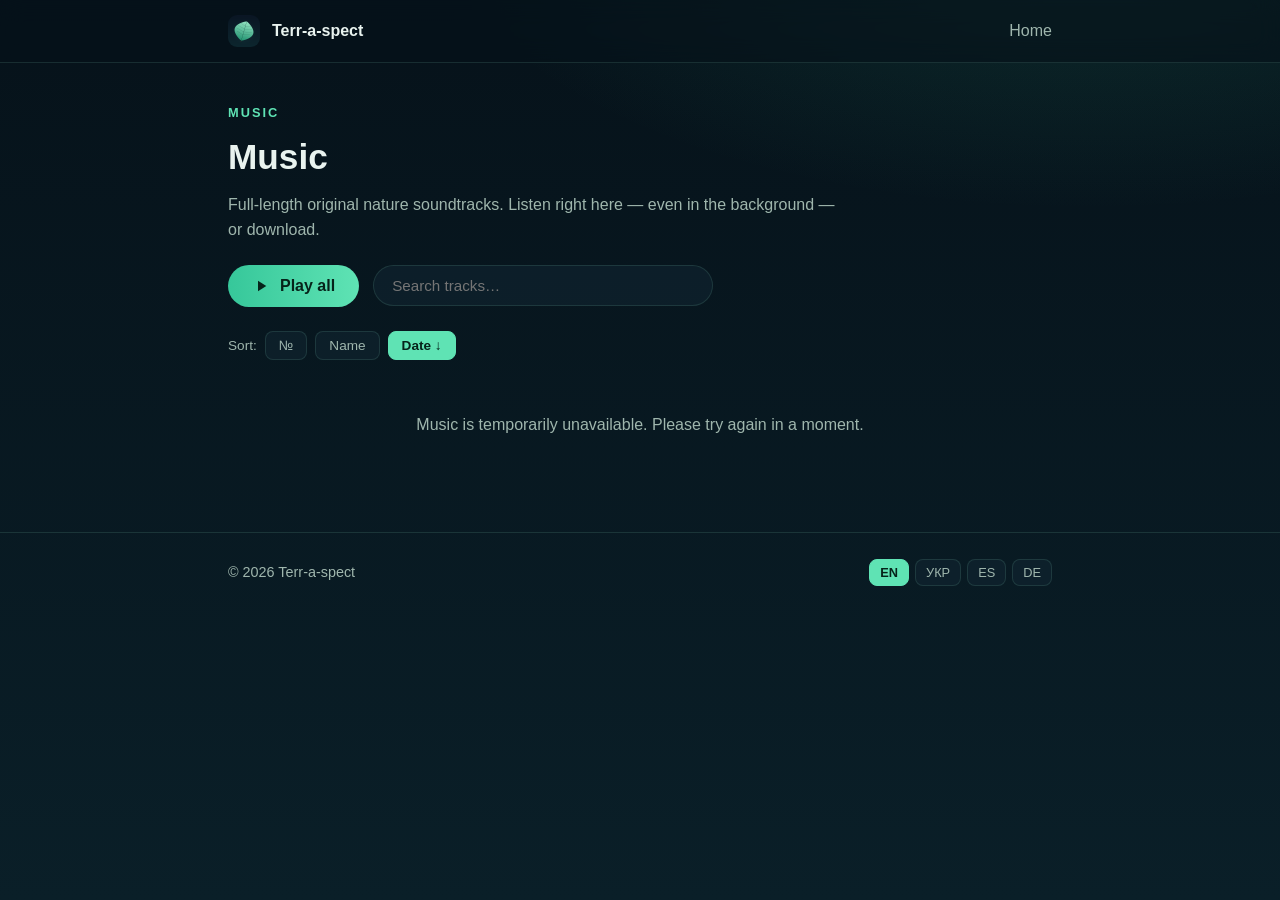
==== music.html @ 90dee753 "Gallery: mobile swipe, video controls, track click -> music page deeplink; bot adds post track to mu" ====
<!DOCTYPE html>
<html lang="en">
<head>
<meta charset="utf-8">
<meta name="viewport" content="width=device-width, initial-scale=1">
<title>Music — Terr-a-spect</title>
<meta name="description" content="Full-length original nature soundtracks by Terr-a-spect. Listen in the background or download.">
<link rel="icon" type="image/png" href="./icon.png">
<style>
  :root{--bg0:#06121a;--bg1:#0a1f28;--surface:rgba(18,38,49,.6);--border:rgba(120,190,170,.16);
        --text:#e9f3ef;--muted:#9fb6ad;--accent:#5fe3b4;--accent2:#36c79a;color-scheme:dark}
  *{box-sizing:border-box;margin:0;padding:0}
  body{font-family:-apple-system,BlinkMacSystemFont,"Segoe UI",Roboto,Arial,sans-serif;
       background:radial-gradient(1100px 500px at 85% -10%,rgba(54,199,154,.16),transparent 60%),
                  linear-gradient(180deg,var(--bg0),var(--bg1));background-attachment:fixed;
       color:var(--text);line-height:1.6;-webkit-font-smoothing:antialiased;padding-bottom:130px}
  a{color:var(--accent);text-decoration:none}
  .wrap{max-width:860px;margin:0 auto;padding:0 18px}
  nav{position:sticky;top:0;z-index:20;backdrop-filter:blur(12px);background:rgba(6,18,26,.6);
      border-bottom:1px solid var(--border)}
  nav .wrap{display:flex;align-items:center;gap:12px;height:62px}
  nav img{width:32px;height:32px;border-radius:9px}
  nav .brand{font-weight:700}
  nav .home{margin-left:auto;color:var(--muted)} nav .home:hover{color:var(--text)}

  header.h{padding:40px 0 14px}
  .eyebrow{color:var(--accent);font-weight:700;font-size:.8rem;letter-spacing:2px;text-transform:uppercase}
  h1{font-size:2.2rem;font-weight:800;margin:6px 0}
  .sub{color:var(--muted);max-width:620px}
  .bar{display:flex;align-items:center;gap:14px;margin:22px 0 8px;flex-wrap:wrap}
  .playall{display:inline-flex;align-items:center;gap:10px;background:linear-gradient(90deg,var(--accent2),var(--accent));
           color:#06231a;font-weight:700;border:0;border-radius:30px;padding:12px 24px;cursor:pointer;font-size:1rem}
  .playall:hover{filter:brightness(1.07)}
  .search{flex:1;min-width:180px;max-width:340px;background:var(--surface);border:1px solid var(--border);
          color:var(--text);border-radius:30px;padding:11px 18px;font-size:.95rem;outline:none}
  .search:focus{border-color:var(--accent)}
  .count{color:var(--muted);font-size:.92rem}
  .sortbar{display:flex;align-items:center;gap:8px;margin:2px 0 12px;flex-wrap:wrap}
  .slab{color:var(--muted);font-size:.85rem}
  .sortbtn{background:var(--surface);border:1px solid var(--border);color:var(--muted);border-radius:8px;padding:6px 13px;font-size:.85rem;cursor:pointer}
  .sortbtn:hover{color:var(--text)}
  .sortbtn.on{color:#06231a;background:var(--accent);border-color:var(--accent);font-weight:700}
  .sortbtn.on::after{content:' ↓'} .sortbtn.on[data-dir="asc"]::after{content:' ↑'}
  .date{color:var(--muted);font-size:.82rem;width:96px;text-align:right;flex:0 0 96px}

  .list{margin-top:8px}
  .row{display:flex;align-items:center;gap:14px;padding:11px 12px;border-radius:12px;cursor:pointer;transition:.12s}
  .row:hover{background:var(--surface)}
  .row.on{background:rgba(95,227,180,.12)}
  .num{width:26px;text-align:center;color:var(--muted);position:relative;flex:0 0 26px;font-variant-numeric:tabular-nums}
  .row:hover .n,.row.on .n{display:none}
  .pi{display:none;color:var(--accent)} .row:hover .pi,.row.on .pi{display:inline}
  .meta{flex:1;min-width:0}
  .tt{font-weight:600;white-space:nowrap;overflow:hidden;text-overflow:ellipsis}
  .row.on .tt{color:var(--accent)}
  .pf{color:var(--muted);font-size:.85rem;white-space:nowrap;overflow:hidden;text-overflow:ellipsis}
  .dur{color:var(--muted);font-size:.9rem;font-variant-numeric:tabular-nums}
  .dl{color:var(--muted);font-size:1.2rem;padding:4px 6px;border-radius:8px}
  .dl:hover{color:var(--accent);background:var(--surface)}
  .rvol{display:none}
  .row.on .rvol{display:inline-block;width:72px;flex:0 0 72px}
  .offline{padding:40px 0;color:var(--muted);text-align:center}

  .pager{display:flex;gap:6px;justify-content:center;margin:24px 0 6px;flex-wrap:wrap}
  .pager button{background:var(--surface);border:1px solid var(--border);color:var(--muted);border-radius:9px;
                min-width:38px;height:38px;cursor:pointer;font-size:.92rem}
  .pager button:hover{color:var(--text)}
  .pager button.on{background:var(--accent);color:#06231a;border-color:var(--accent);font-weight:700}
  .pager button:disabled{opacity:.4;cursor:default}

  .player{position:fixed;left:0;right:0;bottom:0;z-index:30;transform:translateY(120%);transition:.25s;
          background:rgba(8,20,28,.92);backdrop-filter:blur(16px);border-top:1px solid var(--border)}
  .player.show{transform:none}
  .player .pw{max-width:980px;margin:0 auto;padding:10px 16px;display:flex;align-items:center;gap:14px}
  .pCover{width:46px;height:46px;border-radius:10px;flex:0 0 46px}
  .pInfo{min-width:0;width:180px}
  .pTitle{font-weight:600;white-space:nowrap;overflow:hidden;text-overflow:ellipsis}
  .pPerf{color:var(--muted);font-size:.82rem;white-space:nowrap;overflow:hidden;text-overflow:ellipsis}
  .pCtrls{display:flex;align-items:center;gap:4px}
  .pCtrls button{background:none;border:0;color:var(--text);cursor:pointer;padding:6px;border-radius:50%;display:grid;place-items:center}
  .pCtrls button:hover{color:var(--accent)}
  .pCtrls .big{background:var(--text);color:#06231a;width:42px;height:42px}
  .pCtrls .big:hover{background:var(--accent)}
  .pCtrls .shuf.on{color:var(--accent);background:rgba(95,227,180,.16)}
  .pCtrls svg{width:20px;height:20px;fill:currentColor} .pCtrls .big svg{width:22px;height:22px}
  .pSeek{flex:1;display:flex;align-items:center;gap:10px;min-width:120px}
  .pSeek span{color:var(--muted);font-size:.78rem;font-variant-numeric:tabular-nums;width:34px;text-align:center}
  input[type=range]{-webkit-appearance:none;appearance:none;height:5px;border-radius:5px;background:#28414a;flex:1;cursor:pointer}
  input[type=range]::-webkit-slider-thumb{-webkit-appearance:none;width:13px;height:13px;border-radius:50%;background:var(--accent)}
  input[type=range]::-moz-range-thumb{width:13px;height:13px;border:0;border-radius:50%;background:var(--accent)}
  .pVol{display:flex;align-items:center;gap:6px}
  .pVol button{background:none;border:0;color:var(--muted);cursor:pointer;padding:2px;display:grid;place-items:center}
  .pVol button:hover{color:var(--accent)} .pVol svg{width:20px;height:20px;fill:currentColor}
  .pVol input[type=range]{width:84px;flex:0 0 84px}
  .pDl{color:var(--muted);font-size:1.3rem;padding:4px 8px} .pDl:hover{color:var(--accent)}
  @media(max-width:640px){
    .pInfo{width:auto;flex:1} .pSeek{order:5;flex-basis:100%;width:100%}
    .pSeek span{display:none} .player .pw{flex-wrap:wrap;gap:10px} .pDl{display:none}
    .pVol input[type=range]{width:60px;flex:0 0 60px} .row.on .rvol{display:none}
    .date{display:none}
  }

  footer{border-top:1px solid var(--border);padding:26px 0;margin-top:30px;color:var(--muted);font-size:.9rem}
  footer .wrap{display:flex;justify-content:space-between;gap:14px;flex-wrap:wrap;align-items:center}
  .langs{display:flex;gap:6px}
  .langbtn{background:var(--surface);border:1px solid var(--border);color:var(--muted);border-radius:8px;
           padding:5px 10px;font-size:.8rem;cursor:pointer}
  .langbtn.on{color:#06231a;background:var(--accent);border-color:var(--accent);font-weight:700}
</style>
</head>
<body>
<nav><div class="wrap">
  <img src="./icon.png" alt="Terr-a-spect"><span class="brand">Terr-a-spect</span>
  <a class="home" href="./index.html" data-i18n="nav_home">Home</a>
</div></nav>

<header class="h"><div class="wrap">
  <div class="eyebrow" data-i18n="nav_music">Music</div>
  <h1 data-i18n="mus_title">Music</h1>
  <p class="sub" data-i18n="mus_sub">Full-length original nature soundtracks. Listen right here — even in the background — or download.</p>
  <div class="bar">
    <button class="playall" onclick="playAll()">
      <svg width="18" height="18" viewBox="0 0 24 24" fill="currentColor"><path d="M8 5v14l11-7z"/></svg>
      <span data-i18n="mus_playall">Play all</span>
    </button>
    <input class="search" id="search" type="text" oninput="applyFilter()" data-i18n-ph="mus_search" placeholder="Search tracks…">
    <span class="count" id="count"></span>
  </div>
</div></header>

<main class="wrap">
  <div class="sortbar">
    <span class="slab" data-i18n="mus_sort">Sort:</span>
    <button class="sortbtn" data-k="no" onclick="setSort('no')">№</button>
    <button class="sortbtn" data-k="name" onclick="setSort('name')" data-i18n="mus_byname">Name</button>
    <button class="sortbtn" data-k="date" onclick="setSort('date')" data-i18n="mus_bydate">Date</button>
  </div>
  <div class="list" id="list"></div>
  <div class="pager" id="pager"></div>
</main>

<div class="player" id="player"><div class="pw">
  <img class="pCover" src="./icon.png" alt="">
  <div class="pInfo"><div class="pTitle" id="pTitle"></div><div class="pPerf" id="pPerf"></div></div>
  <div class="pCtrls">
    <button onclick="prev()" aria-label="Previous"><svg viewBox="0 0 24 24"><path d="M6 6h2v12H6zm3.5 6l8.5 6V6z"/></svg></button>
    <button class="big" id="pBtn" onclick="toggle()" aria-label="Play"></button>
    <button onclick="next()" aria-label="Next"><svg viewBox="0 0 24 24"><path d="M16 6h2v12h-2zM6 18l8.5-6L6 6z"/></svg></button>
    <button id="shufBtn" class="shuf" onclick="toggleShuffle()" aria-label="Shuffle" title="Shuffle — next track is random"><svg viewBox="0 0 24 24"><path d="M10.59 9.17 5.41 4 4 5.41l5.17 5.17 1.42-1.41zM14.5 4l2.04 2.04L4 18.59 5.41 20 17.96 7.46 20 9.5V4h-5.5zm.33 9.41-1.41 1.41 3.13 3.13L14.5 20H20v-5.5l-2.04 2.04-3.13-3.13z"/></svg></button>
  </div>
  <div class="pSeek">
    <span id="cur">0:00</span>
    <input id="seek" type="range" min="0" max="1000" value="0" oninput="seekTo(this.value)">
    <span id="dur">0:00</span>
  </div>
  <div class="pVol">
    <button id="muteBtn" onclick="toggleMute()" aria-label="Mute"></button>
    <input id="vol" type="range" min="0" max="100" value="100" oninput="setVol(this.value)" aria-label="Volume">
  </div>
  <a class="pDl" id="pDl" href="#" download aria-label="Download">⬇</a>
</div></div>

<footer><div class="wrap">
  <div>© 2026 Terr-a-spect</div>
  <div class="langs" data-lang-switcher></div>
</div></footer>

<script src="./i18n.js"></script>
<script>
const MEDIA="https://media.terr-a-spect.com";
const ART="https://terr-a-spect.com/icon.png";
const PAGE=10;
const ICONS={
  play:'<svg viewBox="0 0 24 24"><path d="M8 5v14l11-7z"/></svg>',
  pause:'<svg viewBox="0 0 24 24"><path d="M6 5h4v14H6zm8 0h4v14h-4z"/></svg>',
  vol:'<svg viewBox="0 0 24 24"><path d="M3 9v6h4l5 5V4L7 9H3zm13.5 3a4.5 4.5 0 0 0-2.5-4v8a4.5 4.5 0 0 0 2.5-4z"/></svg>',
  mute:'<svg viewBox="0 0 24 24"><path d="M3 9v6h4l5 5V4L7 9H3z"/><path d="M16.5 7.4 15 8.9l2.1 2.1L15 13.1l1.5 1.5 2.1-2.1 2.1 2.1 1.5-1.5L20.1 11l2.1-2.1-1.5-1.5L18.6 9.5z"/></svg>'};
let tracks=[], view=[], page=0, cur=-1, saveT=0;
const audio=new Audio(); audio.preload="metadata";
let vol=parseFloat(localStorage.getItem('ts_vol')); if(isNaN(vol))vol=1; audio.volume=vol; let lastVol=vol||1;
let shuffle=localStorage.getItem('ts_shuffle')==='1';
let sortKey=localStorage.getItem('ts_sort')||'date'; let sortDir=parseInt(localStorage.getItem('ts_sortd'))||-1;
const curLang=()=>localStorage.getItem('ts_lang')||(navigator.language||'en').slice(0,2);
const fmtDate=s=>{if(!s)return'';try{return new Date(s).toLocaleDateString(curLang(),{year:'numeric',month:'short',day:'numeric'});}catch(e){return s.slice(0,10);}};
const $=id=>document.getElementById(id);
const fmt=s=>{s=Math.round(s||0);return Math.floor(s/60)+":"+String(s%60).padStart(2,"0");};
const esc=s=>(s||'').replace(/[&<>"]/g,c=>({'&':'&amp;','<':'&lt;','>':'&gt;','"':'&quot;'}[c]));

async function init(){
  try{
    const r=await fetch(MEDIA+"/api/tracks",{cache:"no-store"});
    tracks=(await r.json()).tracks||[];
  }catch(e){
    $('list').innerHTML='<div class="offline" data-i18n="mus_offline"></div>';
    setLang(localStorage.getItem('ts_lang')||'en'); return;
  }
  const asc=[...tracks].sort((a,b)=>(a.date<b.date?-1:a.date>b.date?1:a.msg_id-b.msg_id));
  asc.forEach((t,i)=>t.no=i+1);          // стабільний № (найстаріший = 1)
  applySort(); syncVol();
  // player завжди знизу: відновлюємо останній трек/позицію (новому юзеру — найсвіжіший)
  const saved=JSON.parse(localStorage.getItem('ts_last')||'null');
  let idx = saved ? tracks.findIndex(t=>t.msg_id===saved.msg_id) : -1;
  if(idx<0 && tracks.length) idx=0;
  if(idx>=0) loadTrack(idx, (saved&&tracks[idx].msg_id===saved.msg_id)?(saved.time||0):0, false);
  // глибоке посилання з галереї: ?t=<msg_id> → перейти на потрібну сторінку й увімкнути трек
  const tp=new URLSearchParams(location.search).get('t');
  if(tp){
    const ti=tracks.findIndex(t=>String(t.msg_id)===tp);
    if(ti>=0){ const pos=view.indexOf(tracks[ti]); if(pos>=0){page=Math.floor(pos/PAGE); render();} play(ti); }
  }
}

function applyFilter(){
  const qs=($('search').value||'').trim().toLowerCase();
  view = qs ? tracks.filter(t=>(t.title||'').toLowerCase().includes(qs)||(t.performer||'').toLowerCase().includes(qs)) : tracks.slice();
  page=0; render();
}
function render(){
  const pages=Math.max(1,Math.ceil(view.length/PAGE));
  if(page>=pages)page=pages-1;
  const slice=view.slice(page*PAGE,page*PAGE+PAGE);
  $('list').innerHTML = slice.length ? slice.map(t=>{
    const i=tracks.indexOf(t);
    return `<div class="row" data-i="${i}" onclick="play(${i})">
      <div class="num"><span class="n">${t.no}</span><span class="pi">▶</span></div>
      <div class="meta"><div class="tt">${esc(t.title)||'—'}</div><div class="pf">${esc(t.performer)}</div></div>
      <div class="date">${fmtDate(t.date)}</div>
      <input class="rvol" type="range" min="0" max="100" value="100" onclick="event.stopPropagation()" oninput="setVol(this.value)" aria-label="Volume">
      <div class="dur">${fmt(t.duration)}</div>
      <a class="dl" href="${MEDIA+t.download}" onclick="event.stopPropagation()" download>⬇</a>
    </div>`;}).join('') : '<div class="offline">'+tt('mus_nores')+'</div>';
  renderPager(pages);
  $('count').textContent=view.length+" "+tt('mus_tracks');
  mark(); syncVol();
}
function renderPager(pages){
  if(pages<=1){$('pager').innerHTML='';return;}
  let h=`<button ${page===0?'disabled':''} onclick="go(${page-1})">‹</button>`;
  for(let p=0;p<pages;p++) h+=`<button class="${p===page?'on':''}" onclick="go(${p})">${p+1}</button>`;
  h+=`<button ${page===pages-1?'disabled':''} onclick="go(${page+1})">›</button>`;
  $('pager').innerHTML=h;
}
function go(p){page=p;render();window.scrollTo({top:0,behavior:'smooth'});}

function loadTrack(i,seek,autoplay){
  cur=i; const t=tracks[i];
  audio.src=MEDIA+t.stream;
  $('pTitle').textContent=t.title||'—'; $('pPerf').textContent=t.performer||'';
  $('pDl').href=MEDIA+t.download; $('player').classList.add('show');
  mark(); setMs(t); persist();
  if(seek>0) audio.addEventListener('loadedmetadata',function(){audio.currentTime=seek;$('dur').textContent=fmt(audio.duration);},{once:true});
  if(autoplay) audio.play();
}
function play(i){ if(i===cur){toggle();return;} loadTrack(i,0,true); }
function toggle(){ if(cur<0&&tracks.length){loadTrack(0,0,true);return;} audio.paused?audio.play():audio.pause(); }
function randIdx(){ if(tracks.length<=1)return 0; let i; do{i=Math.floor(Math.random()*tracks.length);}while(i===cur); return i; }
function pickNext(){ return shuffle?randIdx():(cur+1)%tracks.length; }
function next(){ if(tracks.length) loadTrack(pickNext(),0,true); }
function prev(){ if(tracks.length) loadTrack((cur-1+tracks.length)%tracks.length,0,true); }
function toggleShuffle(){ shuffle=!shuffle; localStorage.setItem('ts_shuffle',shuffle?'1':'0'); updShuf(); }
function updShuf(){ const b=$('shufBtn'); if(b) b.classList.toggle('on',shuffle); }
function setSort(k){ if(sortKey===k) sortDir=-sortDir; else { sortKey=k; sortDir=(k==='name')?1:(k==='date'?-1:1); }
  localStorage.setItem('ts_sort',sortKey); localStorage.setItem('ts_sortd',sortDir); applySort(); }
function applySort(){
  const curId=cur>=0?tracks[cur].msg_id:null;
  tracks.sort((a,b)=>{ let r;
    if(sortKey==='name') r=(a.title||'').localeCompare(b.title||'');
    else if(sortKey==='date') r=(a.date<b.date?-1:a.date>b.date?1:0);
    else r=a.no-b.no;
    return r*sortDir; });
  if(curId!=null) cur=tracks.findIndex(t=>t.msg_id===curId);
  applyFilter(); updSort();
}
function updSort(){ document.querySelectorAll('.sortbtn').forEach(b=>{
  const on=b.dataset.k===sortKey; b.classList.toggle('on',on);
  if(on) b.dataset.dir=sortDir>0?'asc':'desc'; else b.removeAttribute('data-dir'); }); }
function playAll(){ if(view.length) loadTrack(tracks.indexOf(view[0]),0,true); }
function mark(){document.querySelectorAll('.row').forEach(r=>r.classList.toggle('on',+r.dataset.i===cur));}
function seekTo(v){if(audio.duration)audio.currentTime=v/1000*audio.duration;}
function persist(){if(cur>=0)localStorage.setItem('ts_last',JSON.stringify({msg_id:tracks[cur].msg_id,time:Math.floor(audio.currentTime||0)}));}

function setVol(v){vol=Math.max(0,Math.min(1,v/100));audio.volume=vol;if(vol>0)lastVol=vol;localStorage.setItem('ts_vol',vol);syncVol();}
function toggleMute(){setVol(vol>0?0:(lastVol||1)*100);}
function syncVol(){const p=Math.round(vol*100);const pv=$('vol');if(pv)pv.value=p;
  document.querySelectorAll('.rvol').forEach(r=>r.value=p);
  const mb=$('muteBtn');if(mb)mb.innerHTML=vol>0?ICONS.vol:ICONS.mute;}

function setMs(t){
  if('mediaSession' in navigator){
    navigator.mediaSession.metadata=new MediaMetadata({title:t.title||'',artist:t.performer||'Terr-a-spect',
      album:'Terr-a-spect',artwork:[{src:ART,sizes:'512x512',type:'image/png'}]});
    navigator.mediaSession.setActionHandler('play',()=>audio.play());
    navigator.mediaSession.setActionHandler('pause',()=>audio.pause());
    navigator.mediaSession.setActionHandler('previoustrack',prev);
    navigator.mediaSession.setActionHandler('nexttrack',next);
  }
}
audio.addEventListener('play',()=>$('pBtn').innerHTML=ICONS.pause);
audio.addEventListener('pause',()=>{$('pBtn').innerHTML=ICONS.play;persist();});
audio.addEventListener('ended',next);
audio.addEventListener('timeupdate',()=>{
  const d=audio.duration||0,c=audio.currentTime||0;
  $('seek').value=d?c/d*1000:0;$('cur').textContent=fmt(c);$('dur').textContent=fmt(d);
  const now=Date.now(); if(now-saveT>3000){saveT=now;persist();}
});
$('pBtn').innerHTML=ICONS.play; syncVol(); updShuf(); updSort();
window.addEventListener('langchange',()=>{ if(tracks.length) render(); });
init();
</script>
</body>
</html>
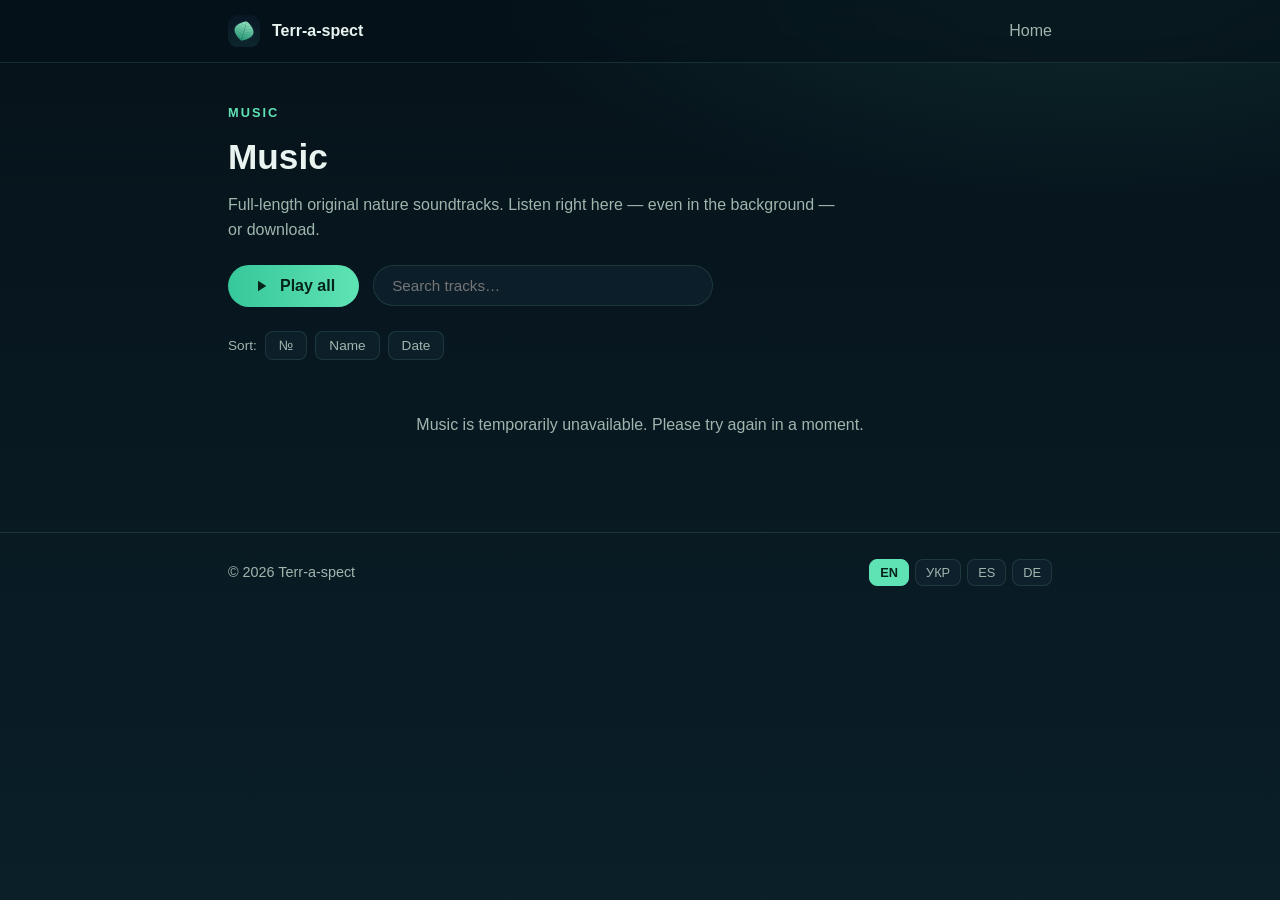
==== commit 18ee6781: "Global floating music player across all pages - Smart bottom-right player: round FAB (mini) ⇄ square" ====
--- a/music.html
+++ b/music.html
@@ -6,6 +6,7 @@
 <title>Music — Terr-a-spect</title>
 <meta name="description" content="Full-length original nature soundtracks by Terr-a-spect. Listen in the background or download.">
 <link rel="icon" type="image/png" href="./icon.png">
+<link rel="stylesheet" href="./player.css">
 <style>
   :root{--bg0:#06121a;--bg1:#0a1f28;--surface:rgba(18,38,49,.6);--border:rgba(120,190,170,.16);
         --text:#e9f3ef;--muted:#9fb6ad;--accent:#5fe3b4;--accent2:#36c79a;color-scheme:dark}
@@ -58,7 +59,7 @@
   .dl{color:var(--muted);font-size:1.2rem;padding:4px 6px;border-radius:8px}
   .dl:hover{color:var(--accent);background:var(--surface)}
   .rvol{display:none}
-  .row.on .rvol{display:inline-block;width:72px;flex:0 0 72px}
+  .row.on .rvol{display:inline-block;width:80px;flex:0 0 80px}   /* зліва від дати */
   .offline{padding:40px 0;color:var(--muted);text-align:center}
 
   .pager{display:flex;gap:6px;justify-content:center;margin:24px 0 6px;flex-wrap:wrap}
@@ -85,7 +86,8 @@
   .pCtrls svg{width:20px;height:20px;fill:currentColor} .pCtrls .big svg{width:22px;height:22px}
   .pSeek{flex:1;display:flex;align-items:center;gap:10px;min-width:120px}
   .pSeek span{color:var(--muted);font-size:.78rem;font-variant-numeric:tabular-nums;width:34px;text-align:center}
-  input[type=range]{-webkit-appearance:none;appearance:none;height:5px;border-radius:5px;background:#28414a;flex:1;cursor:pointer}
+  input[type=range]{-webkit-appearance:none;appearance:none;height:5px;border-radius:5px;background:#28414a;cursor:pointer}
+  .pSeek input[type=range]{flex:1}   /* розтягується ЛИШЕ смуга перемотки, не всі повзунки */
   input[type=range]::-webkit-slider-thumb{-webkit-appearance:none;width:13px;height:13px;border-radius:50%;background:var(--accent)}
   input[type=range]::-moz-range-thumb{width:13px;height:13px;border:0;border-radius:50%;background:var(--accent)}
   .pVol{display:flex;align-items:center;gap:6px}
@@ -96,7 +98,7 @@
   @media(max-width:640px){
     .pInfo{width:auto;flex:1} .pSeek{order:5;flex-basis:100%;width:100%}
     .pSeek span{display:none} .player .pw{flex-wrap:wrap;gap:10px} .pDl{display:none}
-    .pVol input[type=range]{width:60px;flex:0 0 60px} .row.on .rvol{display:none}
+    .pVol{display:none} .row.on .rvol{display:none}
     .date{display:none}
   }
 
@@ -139,27 +141,6 @@
   <div class="pager" id="pager"></div>
 </main>
 
-<div class="player" id="player"><div class="pw">
-  <img class="pCover" src="./icon.png" alt="">
-  <div class="pInfo"><div class="pTitle" id="pTitle"></div><div class="pPerf" id="pPerf"></div></div>
-  <div class="pCtrls">
-    <button onclick="prev()" aria-label="Previous"><svg viewBox="0 0 24 24"><path d="M6 6h2v12H6zm3.5 6l8.5 6V6z"/></svg></button>
-    <button class="big" id="pBtn" onclick="toggle()" aria-label="Play"></button>
-    <button onclick="next()" aria-label="Next"><svg viewBox="0 0 24 24"><path d="M16 6h2v12h-2zM6 18l8.5-6L6 6z"/></svg></button>
-    <button id="shufBtn" class="shuf" onclick="toggleShuffle()" aria-label="Shuffle" title="Shuffle — next track is random"><svg viewBox="0 0 24 24"><path d="M10.59 9.17 5.41 4 4 5.41l5.17 5.17 1.42-1.41zM14.5 4l2.04 2.04L4 18.59 5.41 20 17.96 7.46 20 9.5V4h-5.5zm.33 9.41-1.41 1.41 3.13 3.13L14.5 20H20v-5.5l-2.04 2.04-3.13-3.13z"/></svg></button>
-  </div>
-  <div class="pSeek">
-    <span id="cur">0:00</span>
-    <input id="seek" type="range" min="0" max="1000" value="0" oninput="seekTo(this.value)">
-    <span id="dur">0:00</span>
-  </div>
-  <div class="pVol">
-    <button id="muteBtn" onclick="toggleMute()" aria-label="Mute"></button>
-    <input id="vol" type="range" min="0" max="100" value="100" oninput="setVol(this.value)" aria-label="Volume">
-  </div>
-  <a class="pDl" id="pDl" href="#" download aria-label="Download">⬇</a>
-</div></div>
-
 <footer><div class="wrap">
   <div>© 2026 Terr-a-spect</div>
   <div class="langs" data-lang-switcher></div>
@@ -167,24 +148,20 @@
 
 <script src="./i18n.js"></script>
 <script>
-const MEDIA="https://media.terr-a-spect.com";
-const ART="https://terr-a-spect.com/icon.png";
-const PAGE=10;
-const ICONS={
-  play:'<svg viewBox="0 0 24 24"><path d="M8 5v14l11-7z"/></svg>',
-  pause:'<svg viewBox="0 0 24 24"><path d="M6 5h4v14H6zm8 0h4v14h-4z"/></svg>',
-  vol:'<svg viewBox="0 0 24 24"><path d="M3 9v6h4l5 5V4L7 9H3zm13.5 3a4.5 4.5 0 0 0-2.5-4v8a4.5 4.5 0 0 0 2.5-4z"/></svg>',
-  mute:'<svg viewBox="0 0 24 24"><path d="M3 9v6h4l5 5V4L7 9H3z"/><path d="M16.5 7.4 15 8.9l2.1 2.1L15 13.1l1.5 1.5 2.1-2.1 2.1 2.1 1.5-1.5L20.1 11l2.1-2.1-1.5-1.5L18.6 9.5z"/></svg>'};
-let tracks=[], view=[], page=0, cur=-1, saveT=0;
-const audio=new Audio(); audio.preload="metadata";
-let vol=parseFloat(localStorage.getItem('ts_vol')); if(isNaN(vol))vol=1; audio.volume=vol; let lastVol=vol||1;
-let shuffle=localStorage.getItem('ts_shuffle')==='1';
-let sortKey=localStorage.getItem('ts_sort')||'date'; let sortDir=parseInt(localStorage.getItem('ts_sortd'))||-1;
-const curLang=()=>localStorage.getItem('ts_lang')||(navigator.language||'en').slice(0,2);
-const fmtDate=s=>{if(!s)return'';try{return new Date(s).toLocaleDateString(curLang(),{year:'numeric',month:'short',day:'numeric'});}catch(e){return s.slice(0,10);}};
-const $=id=>document.getElementById(id);
-const fmt=s=>{s=Math.round(s||0);return Math.floor(s/60)+":"+String(s%60).padStart(2,"0");};
-const esc=s=>(s||'').replace(/[&<>"]/g,c=>({'&':'&amp;','<':'&lt;','>':'&gt;','"':'&quot;'}[c]));
+// Список треків; відтворення делегується глобальному плеєру (player.js → window.TAS).
+// var (не const/let) на верхньому рівні — щоб pjax міг безпечно перевиконати скрипт.
+var MEDIA="https://media.terr-a-spect.com";
+var PAGE=10;
+var tracks=[], view=[], page=0;
+var sortKey=localStorage.getItem('ts_sort')||'date'; var sortDir=parseInt(localStorage.getItem('ts_sortd'))||-1;
+var curLang=()=>localStorage.getItem('ts_lang')||(navigator.language||'en').slice(0,2);
+var fmtDate=s=>{if(!s)return'';try{return new Date(s).toLocaleDateString(curLang(),{year:'numeric',month:'short',day:'numeric'});}catch(e){return s.slice(0,10);}};
+var $=id=>document.getElementById(id);
+var fmt=s=>{s=Math.round(s||0);return Math.floor(s/60)+":"+String(s%60).padStart(2,"0");};
+var esc=s=>(s||'').replace(/[&<>"]/g,c=>({'&':'&amp;','<':'&lt;','>':'&gt;','"':'&quot;'}[c]));
+
+function playMsg(m){ if(window.TAS&&window.TAS.ready()) window.TAS.playByMsg(m);
+  else window.addEventListener('tas:ready',function(){ if(window.TAS) window.TAS.playByMsg(m); },{once:true}); }
 
 async function init(){
   try{
@@ -192,21 +169,16 @@
     tracks=(await r.json()).tracks||[];
   }catch(e){
     $('list').innerHTML='<div class="offline" data-i18n="mus_offline"></div>';
-    setLang(localStorage.getItem('ts_lang')||'en'); return;
+    if(window.setLang) setLang(curLang()); return;
   }
   const asc=[...tracks].sort((a,b)=>(a.date<b.date?-1:a.date>b.date?1:a.msg_id-b.msg_id));
   asc.forEach((t,i)=>t.no=i+1);          // стабільний № (найстаріший = 1)
-  applySort(); syncVol();
-  // player завжди знизу: відновлюємо останній трек/позицію (новому юзеру — найсвіжіший)
-  const saved=JSON.parse(localStorage.getItem('ts_last')||'null');
-  let idx = saved ? tracks.findIndex(t=>t.msg_id===saved.msg_id) : -1;
-  if(idx<0 && tracks.length) idx=0;
-  if(idx>=0) loadTrack(idx, (saved&&tracks[idx].msg_id===saved.msg_id)?(saved.time||0):0, false);
-  // глибоке посилання з галереї: ?t=<msg_id> → перейти на потрібну сторінку й увімкнути трек
+  applySort();
+  // глибоке посилання з галереї: ?t=<msg_id> → потрібна сторінка + увімкнути трек у плеєрі
   const tp=new URLSearchParams(location.search).get('t');
   if(tp){
     const ti=tracks.findIndex(t=>String(t.msg_id)===tp);
-    if(ti>=0){ const pos=view.indexOf(tracks[ti]); if(pos>=0){page=Math.floor(pos/PAGE); render();} play(ti); }
+    if(ti>=0){ const pos=view.indexOf(tracks[ti]); if(pos>=0){page=Math.floor(pos/PAGE); render();} playMsg(tp); }
   }
 }
 
@@ -220,18 +192,16 @@
   if(page>=pages)page=pages-1;
   const slice=view.slice(page*PAGE,page*PAGE+PAGE);
   $('list').innerHTML = slice.length ? slice.map(t=>{
-    const i=tracks.indexOf(t);
-    return `<div class="row" data-i="${i}" onclick="play(${i})">
+    return `<div class="row" data-msg="${t.msg_id}" onclick="playMsg('${t.msg_id}')">
       <div class="num"><span class="n">${t.no}</span><span class="pi">▶</span></div>
       <div class="meta"><div class="tt">${esc(t.title)||'—'}</div><div class="pf">${esc(t.performer)}</div></div>
       <div class="date">${fmtDate(t.date)}</div>
-      <input class="rvol" type="range" min="0" max="100" value="100" onclick="event.stopPropagation()" oninput="setVol(this.value)" aria-label="Volume">
       <div class="dur">${fmt(t.duration)}</div>
       <a class="dl" href="${MEDIA+t.download}" onclick="event.stopPropagation()" download>⬇</a>
     </div>`;}).join('') : '<div class="offline">'+tt('mus_nores')+'</div>';
   renderPager(pages);
   $('count').textContent=view.length+" "+tt('mus_tracks');
-  mark(); syncVol();
+  mark();
 }
 function renderPager(pages){
   if(pages<=1){$('pager').innerHTML='';return;}
@@ -242,70 +212,29 @@
 }
 function go(p){page=p;render();window.scrollTo({top:0,behavior:'smooth'});}
 
-function loadTrack(i,seek,autoplay){
-  cur=i; const t=tracks[i];
-  audio.src=MEDIA+t.stream;
-  $('pTitle').textContent=t.title||'—'; $('pPerf').textContent=t.performer||'';
-  $('pDl').href=MEDIA+t.download; $('player').classList.add('show');
-  mark(); setMs(t); persist();
-  if(seek>0) audio.addEventListener('loadedmetadata',function(){audio.currentTime=seek;$('dur').textContent=fmt(audio.duration);},{once:true});
-  if(autoplay) audio.play();
-}
-function play(i){ if(i===cur){toggle();return;} loadTrack(i,0,true); }
-function toggle(){ if(cur<0&&tracks.length){loadTrack(0,0,true);return;} audio.paused?audio.play():audio.pause(); }
-function randIdx(){ if(tracks.length<=1)return 0; let i; do{i=Math.floor(Math.random()*tracks.length);}while(i===cur); return i; }
-function pickNext(){ return shuffle?randIdx():(cur+1)%tracks.length; }
-function next(){ if(tracks.length) loadTrack(pickNext(),0,true); }
-function prev(){ if(tracks.length) loadTrack((cur-1+tracks.length)%tracks.length,0,true); }
-function toggleShuffle(){ shuffle=!shuffle; localStorage.setItem('ts_shuffle',shuffle?'1':'0'); updShuf(); }
-function updShuf(){ const b=$('shufBtn'); if(b) b.classList.toggle('on',shuffle); }
 function setSort(k){ if(sortKey===k) sortDir=-sortDir; else { sortKey=k; sortDir=(k==='name')?1:(k==='date'?-1:1); }
   localStorage.setItem('ts_sort',sortKey); localStorage.setItem('ts_sortd',sortDir); applySort(); }
 function applySort(){
-  const curId=cur>=0?tracks[cur].msg_id:null;
   tracks.sort((a,b)=>{ let r;
     if(sortKey==='name') r=(a.title||'').localeCompare(b.title||'');
     else if(sortKey==='date') r=(a.date<b.date?-1:a.date>b.date?1:0);
     else r=a.no-b.no;
     return r*sortDir; });
-  if(curId!=null) cur=tracks.findIndex(t=>t.msg_id===curId);
   applyFilter(); updSort();
 }
 function updSort(){ document.querySelectorAll('.sortbtn').forEach(b=>{
   const on=b.dataset.k===sortKey; b.classList.toggle('on',on);
   if(on) b.dataset.dir=sortDir>0?'asc':'desc'; else b.removeAttribute('data-dir'); }); }
-function playAll(){ if(view.length) loadTrack(tracks.indexOf(view[0]),0,true); }
-function mark(){document.querySelectorAll('.row').forEach(r=>r.classList.toggle('on',+r.dataset.i===cur));}
-function seekTo(v){if(audio.duration)audio.currentTime=v/1000*audio.duration;}
-function persist(){if(cur>=0)localStorage.setItem('ts_last',JSON.stringify({msg_id:tracks[cur].msg_id,time:Math.floor(audio.currentTime||0)}));}
-
-function setVol(v){vol=Math.max(0,Math.min(1,v/100));audio.volume=vol;if(vol>0)lastVol=vol;localStorage.setItem('ts_vol',vol);syncVol();}
-function toggleMute(){setVol(vol>0?0:(lastVol||1)*100);}
-function syncVol(){const p=Math.round(vol*100);const pv=$('vol');if(pv)pv.value=p;
-  document.querySelectorAll('.rvol').forEach(r=>r.value=p);
-  const mb=$('muteBtn');if(mb)mb.innerHTML=vol>0?ICONS.vol:ICONS.mute;}
-
-function setMs(t){
-  if('mediaSession' in navigator){
-    navigator.mediaSession.metadata=new MediaMetadata({title:t.title||'',artist:t.performer||'Terr-a-spect',
-      album:'Terr-a-spect',artwork:[{src:ART,sizes:'512x512',type:'image/png'}]});
-    navigator.mediaSession.setActionHandler('play',()=>audio.play());
-    navigator.mediaSession.setActionHandler('pause',()=>audio.pause());
-    navigator.mediaSession.setActionHandler('previoustrack',prev);
-    navigator.mediaSession.setActionHandler('nexttrack',next);
-  }
-}
-audio.addEventListener('play',()=>$('pBtn').innerHTML=ICONS.pause);
-audio.addEventListener('pause',()=>{$('pBtn').innerHTML=ICONS.play;persist();});
-audio.addEventListener('ended',next);
-audio.addEventListener('timeupdate',()=>{
-  const d=audio.duration||0,c=audio.currentTime||0;
-  $('seek').value=d?c/d*1000:0;$('cur').textContent=fmt(c);$('dur').textContent=fmt(d);
-  const now=Date.now(); if(now-saveT>3000){saveT=now;persist();}
-});
-$('pBtn').innerHTML=ICONS.play; syncVol(); updShuf(); updSort();
-window.addEventListener('langchange',()=>{ if(tracks.length) render(); });
+function playAll(){ if(view.length) playMsg(view[0].msg_id); }
+function mark(){ const m=window.TAS?window.TAS.currentMsg():null;
+  document.querySelectorAll('.row').forEach(r=>r.classList.toggle('on',String(r.dataset.msg)===String(m))); }
+
+if(!window.__musicBound){ window.__musicBound=true;     // слухачі лише раз (pjax перевиконує скрипт)
+  window.addEventListener('tas:track', mark);
+  window.addEventListener('langchange', function(){ if(tracks.length) render(); });
+}
 init();
 </script>
+<script src="./player.js" defer></script>
 </body>
 </html>
--- a/player.css
+++ b/player.css
@@ -0,0 +1,56 @@
+/* Terr-a-spect — глобальний плаваючий плеєр (на всіх сторінках) */
+#tas-player{position:fixed;right:18px;bottom:18px;z-index:60;
+  font-family:-apple-system,BlinkMacSystemFont,"Segoe UI",Roboto,Arial,sans-serif;
+  --pa:var(--accent,#5fe3b4);--pa2:var(--accent2,#36c79a);--ptxt:var(--text,#e9f3ef);
+  --pmut:var(--muted,#9fb6ad);--pbord:var(--border,rgba(120,190,170,.18))}
+#tas-player.tas-hidden{display:none}
+
+/* ── кругла кнопка (mini) ── */
+.tas-fab{width:56px;height:56px;border-radius:50%;border:0;cursor:pointer;
+  background:linear-gradient(135deg,var(--pa2),var(--pa));color:#06231a;
+  display:grid;place-items:center;box-shadow:0 8px 26px rgba(0,0,0,.45);transition:transform .15s,box-shadow .15s}
+.tas-fab:hover{transform:scale(1.06);box-shadow:0 10px 30px rgba(0,0,0,.55)}
+.tas-fab svg{width:24px;height:24px;fill:currentColor}
+.tas-open .tas-fab{display:none}
+/* індикатор «грає» на згорнутій кнопці (еквалайзер) */
+.tas-eq{display:none;align-items:flex-end;gap:3px;height:20px}
+.tas-playing.tas-mini .tas-fab .tas-ico{display:none}
+.tas-playing.tas-mini .tas-fab .tas-eq{display:flex}
+.tas-eq i{width:3px;background:#06231a;border-radius:2px;animation:tas-bounce 1s infinite ease-in-out}
+.tas-eq i:nth-child(1){height:8px;animation-delay:-.4s} .tas-eq i:nth-child(2){height:18px;animation-delay:-.2s}
+.tas-eq i:nth-child(3){height:12px} .tas-eq i:nth-child(4){height:16px;animation-delay:-.3s}
+@keyframes tas-bounce{0%,100%{transform:scaleY(.4)}50%{transform:scaleY(1)}}
+
+/* ── квадратна панель (open) ── */
+.tas-panel{display:none;width:280px;border-radius:16px;overflow:hidden;
+  background:rgba(8,20,28,.96);backdrop-filter:blur(16px);border:1px solid var(--pbord);
+  box-shadow:0 14px 40px rgba(0,0,0,.5)}
+.tas-open .tas-panel{display:block}
+.tas-top{display:flex;align-items:center;gap:10px;padding:12px 12px 8px}
+.tas-cover{width:46px;height:46px;border-radius:10px;flex:0 0 46px;object-fit:cover;background:#0d2029}
+.tas-meta{min-width:0;flex:1}
+.tas-title{font-weight:700;color:var(--ptxt);font-size:.95rem;white-space:nowrap;overflow:hidden;text-overflow:ellipsis}
+.tas-perf{color:var(--pmut);font-size:.78rem;white-space:nowrap;overflow:hidden;text-overflow:ellipsis}
+.tas-min{background:none;border:0;color:var(--pmut);cursor:pointer;font-size:1.1rem;line-height:1;padding:4px;border-radius:8px;flex:0 0 auto}
+.tas-min:hover{color:var(--ptxt)}
+/* seek */
+.tas-seek{display:flex;align-items:center;gap:8px;padding:2px 14px}
+.tas-seek span{color:var(--pmut);font-size:.72rem;font-variant-numeric:tabular-nums;width:30px;text-align:center}
+.tas-seek input[type=range]{flex:1;-webkit-appearance:none;appearance:none;height:5px;border-radius:5px;background:#28414a;cursor:pointer}
+.tas-seek input[type=range]::-webkit-slider-thumb{-webkit-appearance:none;width:13px;height:13px;border-radius:50%;background:var(--pa)}
+.tas-seek input[type=range]::-moz-range-thumb{width:13px;height:13px;border:0;border-radius:50%;background:var(--pa)}
+/* контроли */
+.tas-ctrls{display:flex;align-items:center;justify-content:center;gap:6px;padding:6px 12px 14px}
+.tas-ctrls button{background:none;border:0;color:var(--ptxt);cursor:pointer;padding:8px;border-radius:50%;display:grid;place-items:center}
+.tas-ctrls button:hover{color:var(--pa)}
+.tas-ctrls svg{width:22px;height:22px;fill:currentColor}
+.tas-ctrls .tas-big{background:var(--ptxt);color:#06231a;width:46px;height:46px}
+.tas-ctrls .tas-big:hover{background:var(--pa)} .tas-ctrls .tas-big svg{width:24px;height:24px}
+.tas-ctrls .tas-shuf.on{color:var(--pa);background:rgba(95,227,180,.16)}
+.tas-dl{margin-left:auto;color:var(--pmut);font-size:1.2rem;text-decoration:none;padding:4px 6px}
+.tas-dl:hover{color:var(--pa)}
+
+@media(max-width:520px){
+  #tas-player{right:12px;bottom:12px}
+  .tas-panel{width:min(86vw,300px)}
+}
